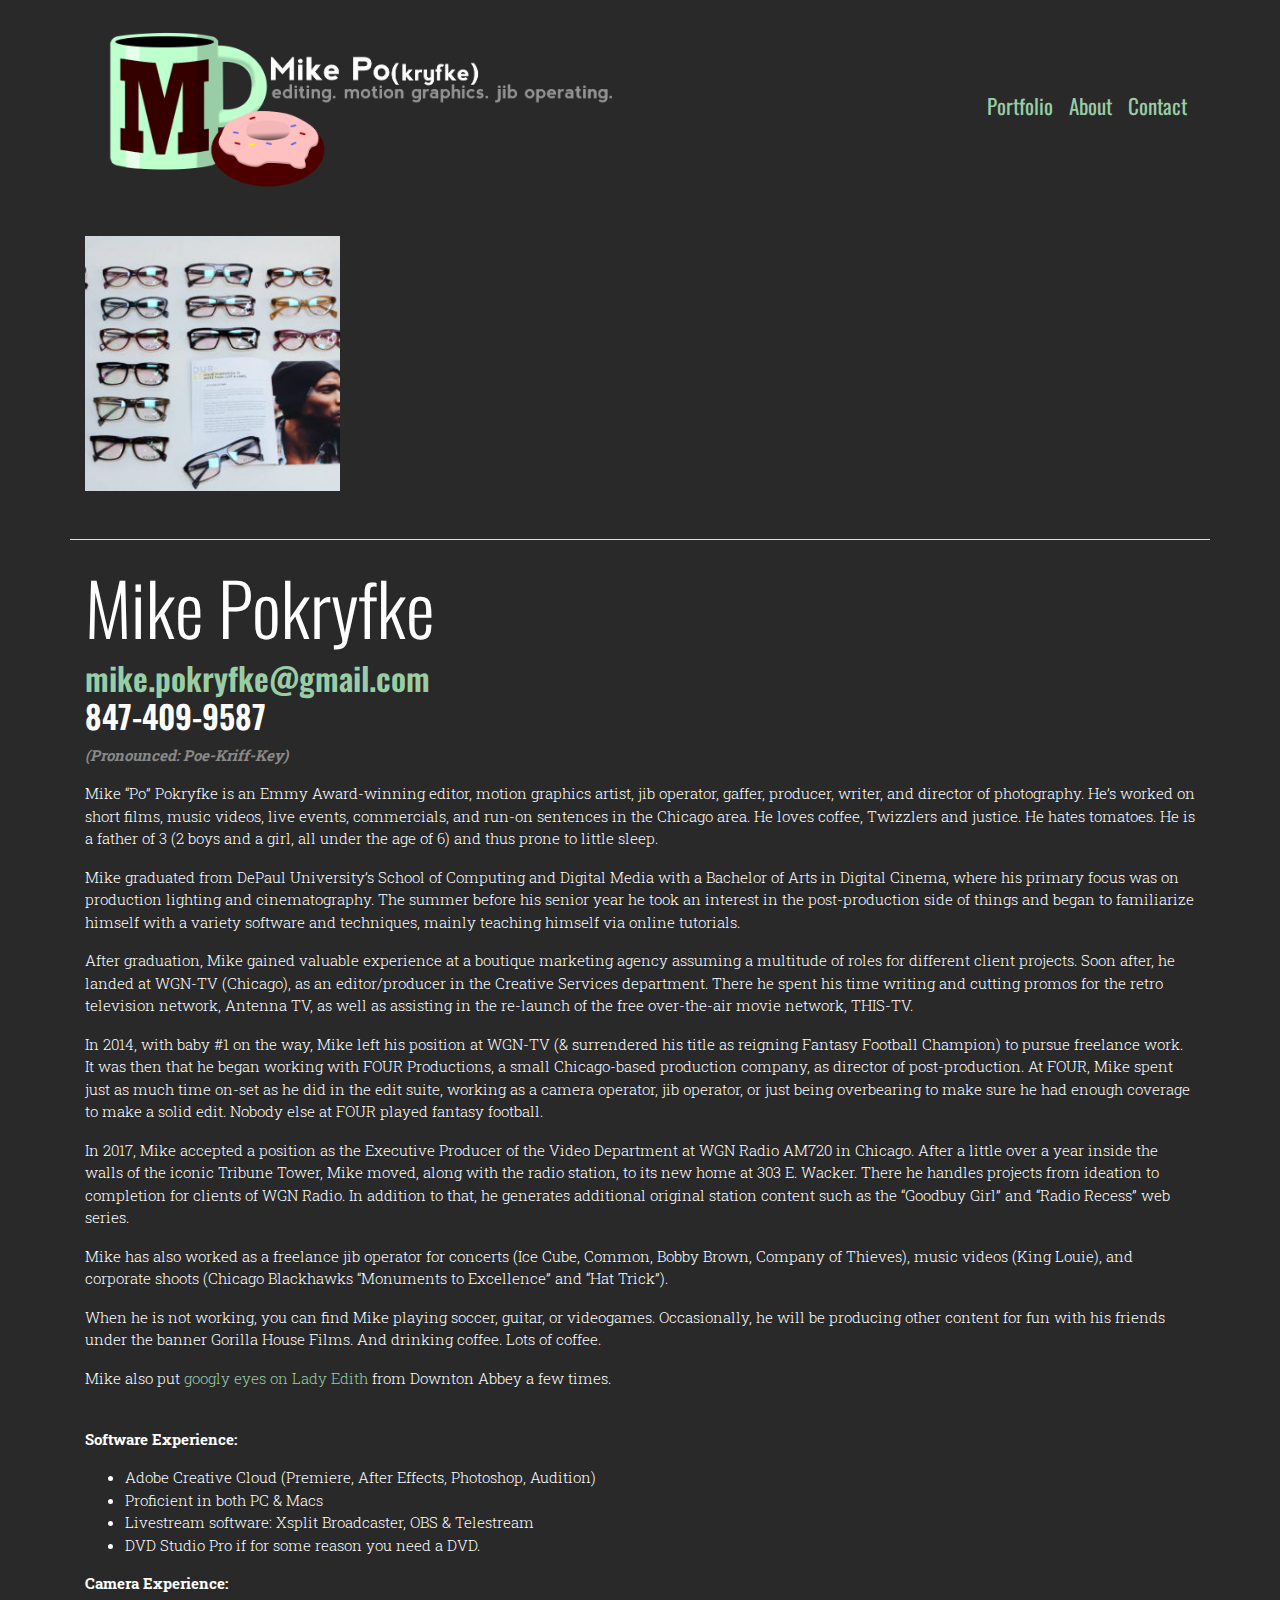
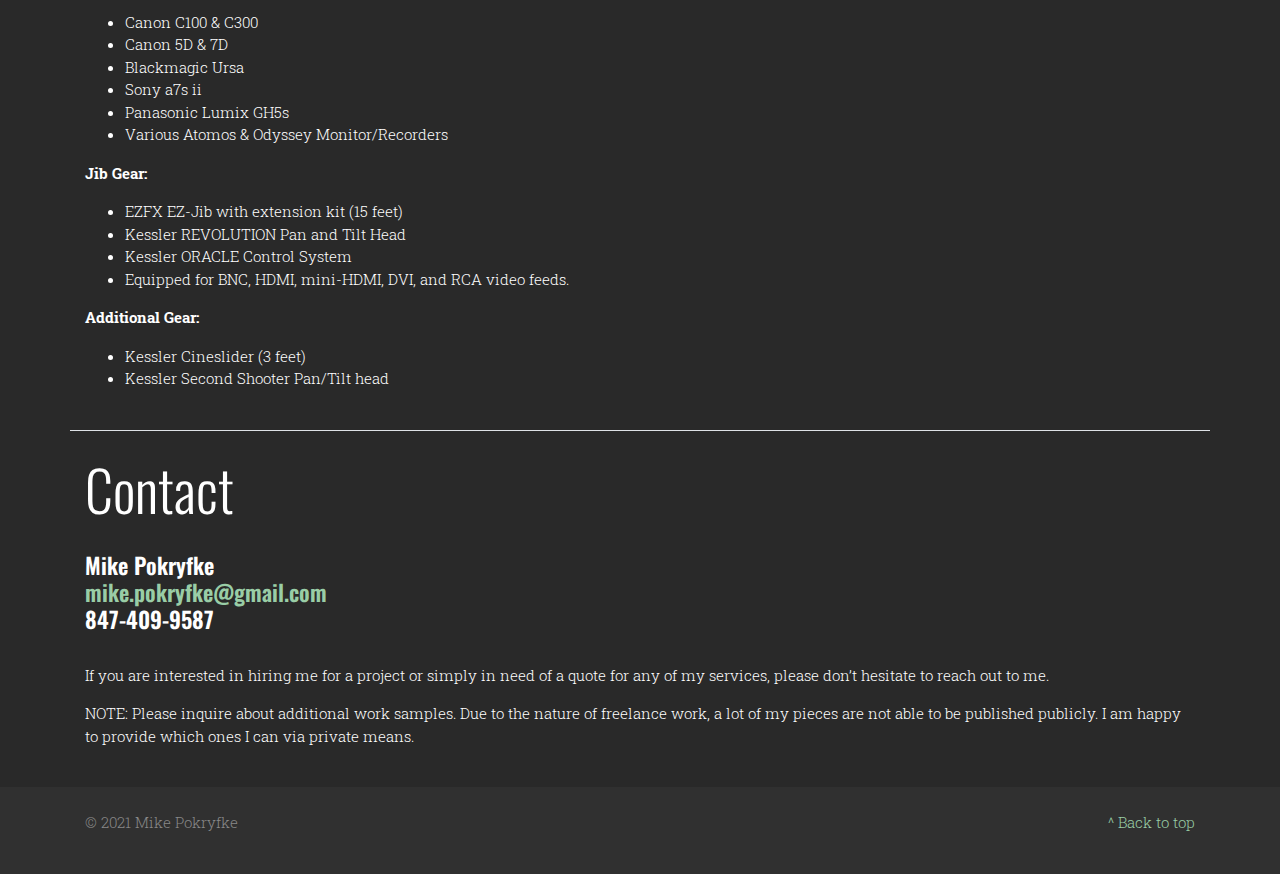
==== po/index.html @ 3b2236f8 "po temp" ====
<!DOCTYPE html>
<html lang="en">

<head>

  <meta charset="utf-8">
  <meta name="viewport" content="width=device-width, initial-scale=1, shrink-to-fit=no">
  <meta name="description" content="">
  <meta name="author" content="">

  <title>Mike Po – Post Production – Editor & Producer</title>
	<link rel="icon" href="img/cropped-fav-icon-big-1-32x32.png" sizes="32x32">
	<link rel="icon" href="img/cropped-fav-icon-big-1-192x192.png" sizes="192x192">
	<link rel="apple-touch-icon-precomposed" href="img/cropped-fav-icon-big-1-180x180.png">
	<meta name="msapplication-TileImage" content="img/cropped-fav-icon-big-1-270x270.png">
	<!-- Bootstrap core CSS -->
	<link href="vendor/bootstrap/css/bootstrap.min.css" rel="stylesheet">
	<link rel="preconnect" href="https://fonts.gstatic.com">
<link href="https://fonts.googleapis.com/css2?family=Oswald:wght@300;400;600&family=Roboto+Slab:wght@200;300&display=swap" rel="stylesheet">
</head>
<style type="text/css">
	body{font-family: 'Roboto Slab', serif;font-weight:300;background-color:#292929;}

	h1,h2,h3,h4,h5,h6 {font-family: 'Oswald', sans-serif;font-weight:600;}
	.navbar .nav-item .nav-link {font-family: 'Oswald', sans-serif;font-weight:400;font-size:1.4em;color:#99cda6;}
	a {color:#99cda6;}
	@media (max-width: 426px) {
		.navbar-brand img {max-height:auto !important;max-width:300px!important;}
		.display-3 {font-size:3rem;}
		h3 {font-size:1.5rem;}
	}
</style>
<body>

  <!-- Navigation -->
  <nav class="navbar navbar-expand-lg navbar-dark bg-none static-top">
    <div class="container">
      <a class="navbar-brand" href="#"><img src="img/logo-transparent.png" class="img-fluid" style="max-height:170px;" /></a>
      <button class="navbar-toggler" type="button" data-toggle="collapse" data-target="#navbarResponsive" aria-controls="navbarResponsive" aria-expanded="false" aria-label="Toggle navigation">
        <span class="navbar-toggler-icon"></span>
      </button>
      <div class="collapse navbar-collapse" id="navbarResponsive">
        <ul class="navbar-nav ml-auto">
          <li class="nav-item">
            <a class="nav-link" href="#portfolio">Portfolio</a>
          </li>
          <li class="nav-item">
            <a class="nav-link" href="#about">About</a>
          </li>
          <li class="nav-item">
            <a class="nav-link" href="#contact">Contact</a>
          </li>
        </ul>
      </div>
    </div>
  </nav>

  <!-- Portfolio -->
  <a name="portfolio"></a>
  <div class="container border-bottom py-4">
    <div class="row pb-4" id="gallery" data-toggle="modal" data-target="#exampleModal">
		  <div class="col-6 col-md-4 col-lg-3">
			<img class="w-100" src="img/STATE_sales_screen01-269x269.jpg" alt="STATE Optical – Sales Introduction Video">
		  </div>
    </div>
  </div>

  <!-- About -->
  <a name="about"></a>
  <div class="container border-bottom py-4">
    <div class="row">
      <div class="col-lg-12">
		  <h2 class="display-3">Mike Pokryfke</h2><h3><a href="mailto:mike.pokryfke@gmail.com" target="_blank">mike.pokryfke@gmail.com</a><br />847-409-9587</h3>
		<p class="display-5 text-muted font-italic font-weight-bold">(Pronounced: Poe-Kriff-Key)</p>
		<p>Mike “Po” Pokryfke is an Emmy Award-winning editor, motion graphics artist, jib operator, gaffer, producer, writer, and director of photography. He’s worked on short films, music videos, live events, commercials, and run-on sentences in the Chicago area. He loves coffee, Twizzlers and justice. He hates tomatoes. He is a father of 3 (2 boys and a girl, all under the age of 6) and thus prone to little sleep.</p>
		<p>Mike graduated from DePaul University’s School of Computing and Digital Media with a Bachelor of Arts in Digital Cinema, where his primary focus was on production lighting and cinematography. The summer before his senior year he took an interest in the post-production side of things and began to familiarize himself with a variety software and techniques, mainly teaching himself via online tutorials.</p>
		<p>After graduation, Mike gained valuable experience at a boutique marketing agency assuming a multitude of roles for different client projects. Soon after, he landed at WGN-TV (Chicago), as an editor/producer in the Creative Services department. There he spent his time writing and cutting promos for the retro television network, Antenna TV, as well as assisting in the re-launch of the free over-the-air movie network, THIS-TV.</p>
		<p>In 2014, with baby #1 on the way, Mike left his position at WGN-TV (& surrendered his title as reigning Fantasy Football Champion) to pursue freelance work. It was then that he began working with FOUR Productions, a small Chicago-based production company, as director of post-production. At FOUR, Mike spent just as much time on-set as he did in the edit suite, working as a camera operator, jib operator, or just being overbearing to make sure he had enough coverage to make a solid edit. Nobody else at FOUR played fantasy football.</p>
		<p>In 2017, Mike accepted a position as the Executive Producer of the Video Department at WGN Radio AM720 in Chicago. After a little over a year inside the walls of the iconic Tribune Tower, Mike moved, along with the radio station, to its new home at 303 E. Wacker. There he handles projects from ideation to completion for clients of WGN Radio. In addition to that, he generates additional original station content such as the “Goodbuy Girl” and “Radio Recess” web series.</p>
		<p>Mike has also worked as a freelance jib operator for concerts (Ice Cube, Common, Bobby Brown, Company of Thieves), music videos (King Louie), and corporate shoots (Chicago Blackhawks “Monuments to Excellence” and “Hat Trick”).</p>
		<p>When he is not working, you can find Mike playing soccer, guitar, or videogames. Occasionally, he will be producing other content for fun with his friends under the banner Gorilla House Films. And drinking coffee. Lots of coffee.</p>
		<p>Mike also put <a href="https://edithwithgooglyeyes.tumblr.com/" target="_blank">googly eyes on Lady Edith</a> from Downton Abbey a few times.</p>
		<br />
	  	<p class="font-weight-bold">Software Experience:</p>
		  <ul>
			  <li>Adobe Creative Cloud (Premiere, After Effects, Photoshop, Audition)</li>
			  <li>Proficient in both PC & Macs</li>
			  <li>Livestream software: Xsplit Broadcaster, OBS & Telestream</li>
			  <li>DVD Studio Pro if for some reason you need a DVD.</li>
		  </ul>
	  	<p class="font-weight-bold">Camera Experience:</p>
		  <ul>
		  	  <li>Canon C100 & C300</li>
			  <li>Canon 5D & 7D</li>
			  <li>Blackmagic Ursa</li>
			  <li>Sony a7s ii</li>
			  <li>Panasonic Lumix GH5s</li>
			  <li>Various Atomos & Odyssey Monitor/Recorders</li>
		  </ul>
	  	<p class="font-weight-bold">Jib Gear:</p>
		  <ul>
		  	  <li>EZFX EZ-Jib with extension kit (15 feet)</li>
			  <li>Kessler REVOLUTION Pan and Tilt Head</li>
			  <li>Kessler ORACLE Control System</li>
			  <li>Equipped for BNC, HDMI, mini-HDMI, DVI, and RCA video feeds.</li>
		  </ul>
		<p class="font-weight-bold">Additional Gear:</p>
		  <ul>
			  <li>Kessler Cineslider (3 feet)</li>
			  <li>Kessler Second Shooter Pan/Tilt head</li>
		  </ul>
      </div>
    </div>
  </div>
  <!-- Contact -->
  <a name="contact"></a>
  <div class="container">
    <div class="row">
      <div class="col-lg-12 my-4">
		<h2 class="display-4"><a name="contact"></a>Contact</h2>
		  <br />
			<h4>Mike Pokryfke<br /><a href="mailto:mike.pokryfke@gmail.com" target="_blank">mike.pokryfke@gmail.com</a><br />847-409-9587</h4>
		  <br />
		  <p>If you are interested in hiring me for a project or simply in need of a quote for any of my services, please don’t hesitate to reach out to me.</p>
		  <p>NOTE: Please inquire about additional work samples. Due to the nature of freelance work, a lot of my pieces are not able to be published publicly. I am happy to provide which ones I can via private means.</p>
      </div>
    </div>
  </div>
	
	<footer class="text-muted py-4 bg-dark">
	  <div class="container">
		<p class="float-right">
		  <a href="#">^ Back to top</a>
		</p>
		<p>© 2021 Mike Pokryfke</p>
	  </div>
	</footer>

  <!-- Bootstrap core JavaScript -->
  <script src="https://ajax.googleapis.com/ajax/libs/jquery/3.4.1/jquery.min.js"></script>
  <script src="vendor/bootstrap/js/bootstrap.bundle.min.js"></script>

<script type="text/javascript">
$(document).ready(function () {
	$('a[href^="#"]').click(function () {
			$('html, body').animate({
				scrollTop: $('[name="' + $.attr(this, 'href').substr(1) + '"]').offset().top
			}, 500);
			return false;
	});
});
</script>
</body>

</html>
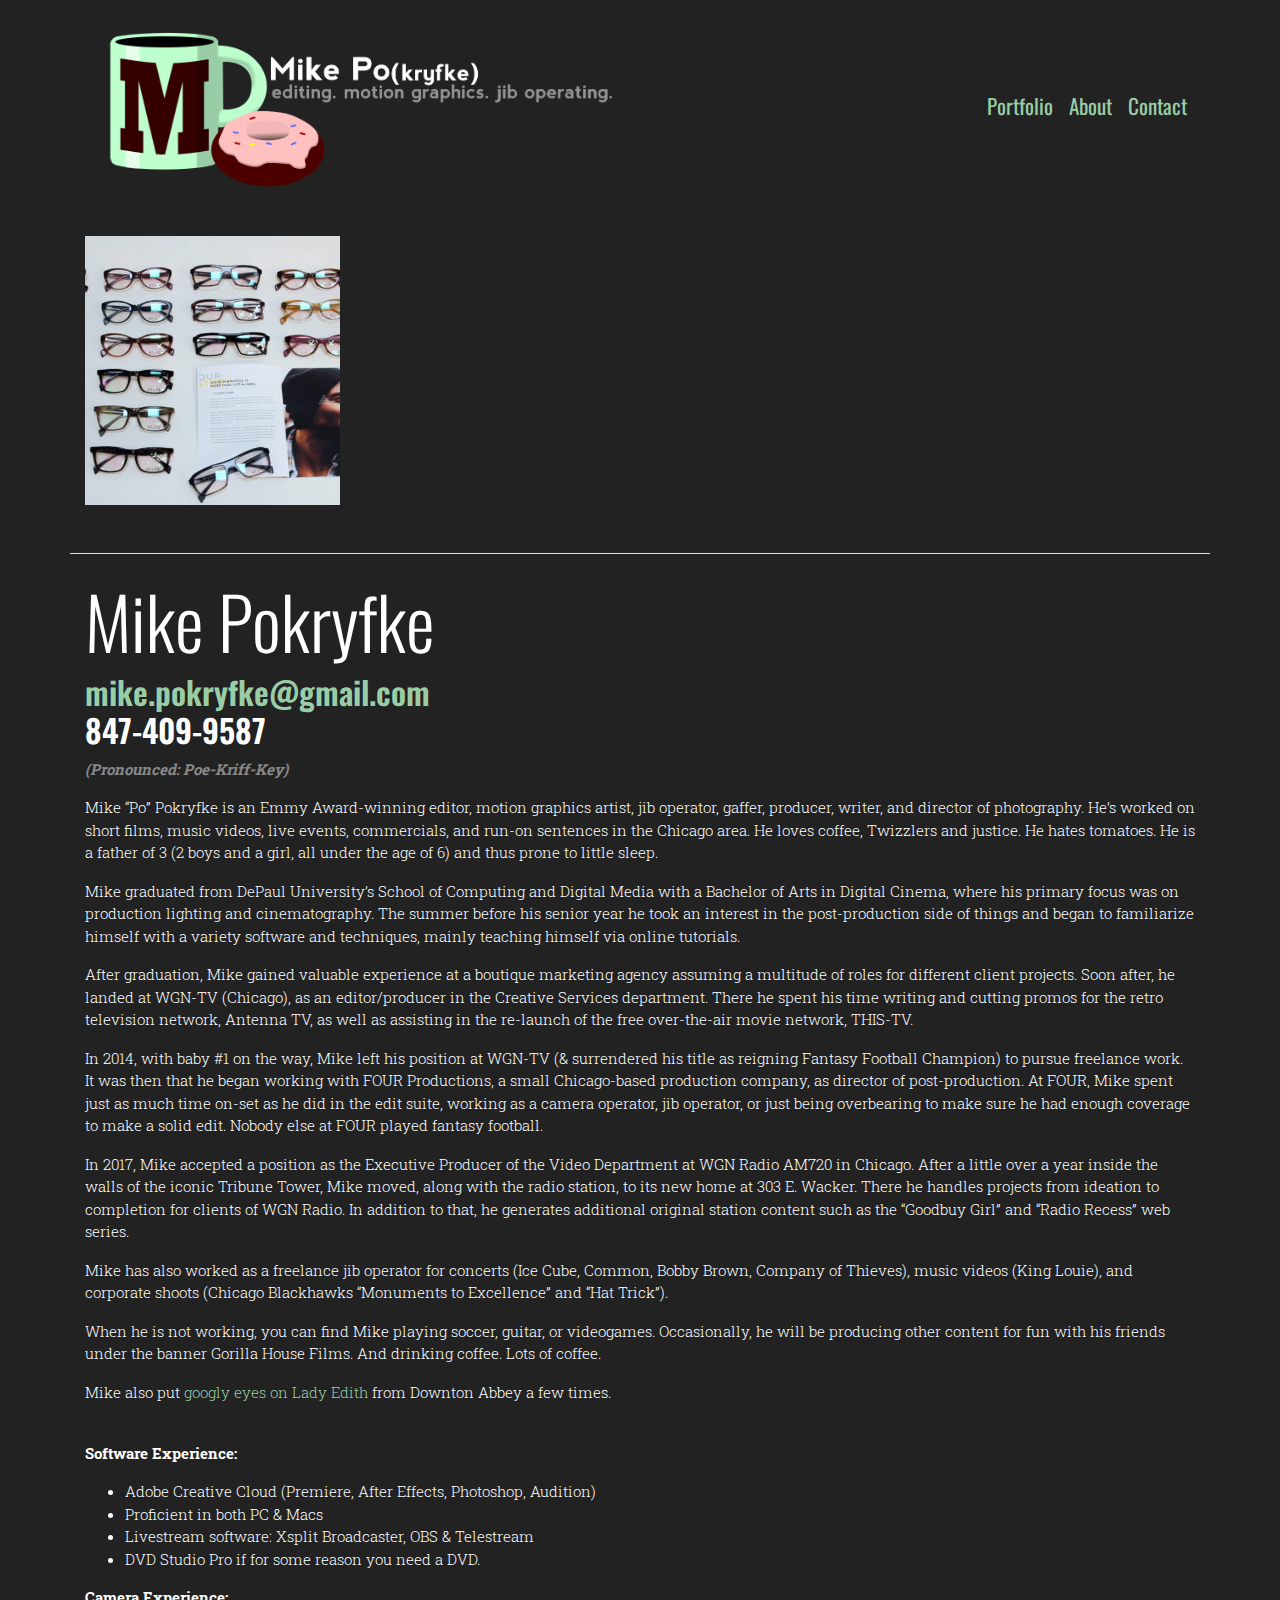
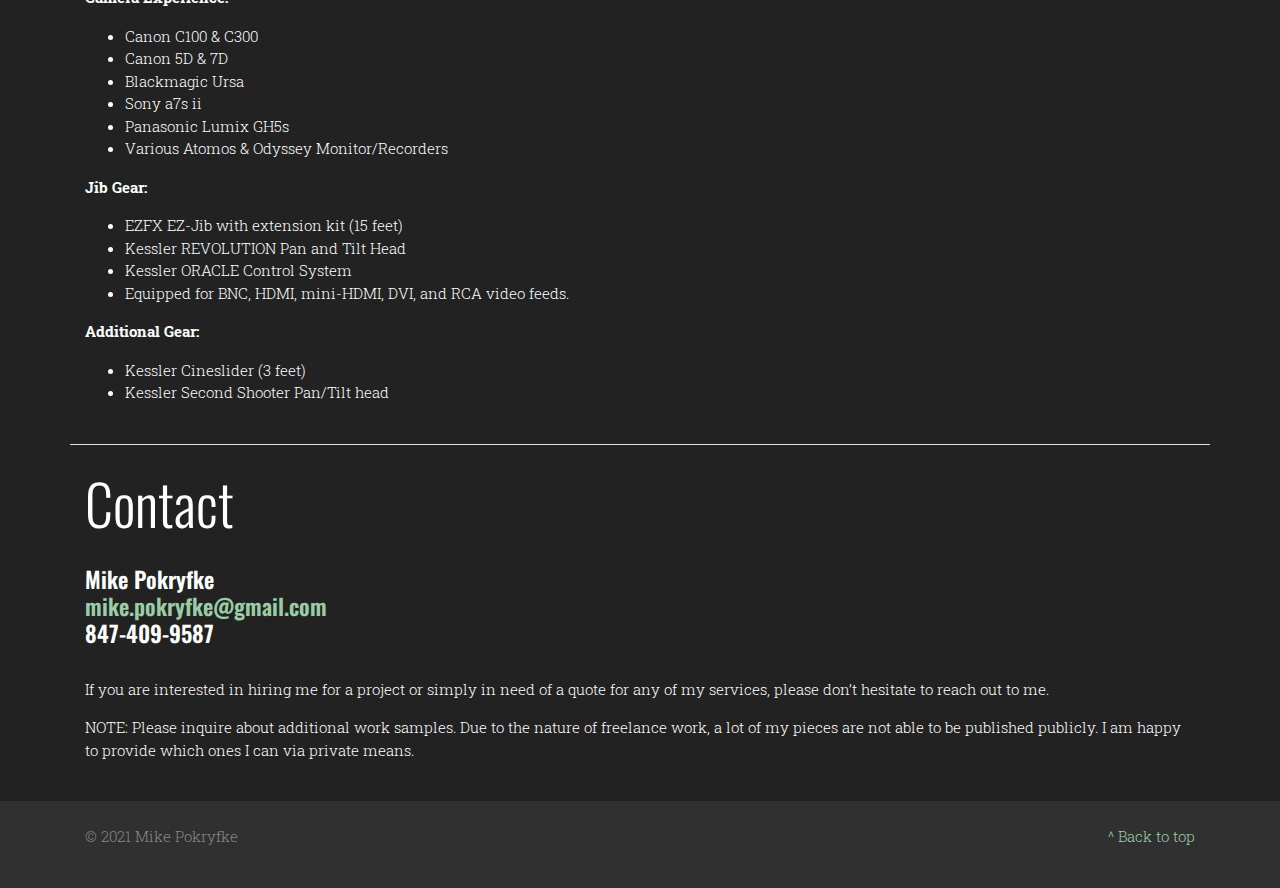
==== commit 0f12c56e: "po - one portfolio" ====
--- a/po/index.html
+++ b/po/index.html
@@ -19,11 +19,94 @@
 <link href="https://fonts.googleapis.com/css2?family=Oswald:wght@300;400;600&family=Roboto+Slab:wght@200;300&display=swap" rel="stylesheet">
 </head>
 <style type="text/css">
-	body{font-family: 'Roboto Slab', serif;font-weight:300;background-color:#292929;}
+	body{font-family: 'Roboto Slab', serif;font-weight:300;}
 
 	h1,h2,h3,h4,h5,h6 {font-family: 'Oswald', sans-serif;font-weight:600;}
 	.navbar .nav-item .nav-link {font-family: 'Oswald', sans-serif;font-weight:400;font-size:1.4em;color:#99cda6;}
 	a {color:#99cda6;}
+	
+	.hovereffect {
+  width: 100%;
+  height: 100%;
+  float: left;
+  overflow: hidden;
+  position: relative;
+  text-align: center;
+  cursor: default;
+	}
+
+	.hovereffect .overlay {
+	  position: absolute;
+	  overflow: hidden;
+	  width: 80%;
+	  height: 80%;
+	  left: 10%;
+	  top: 10%;
+	  border-bottom: 1px solid #FFF;
+	  border-top: 1px solid #FFF;
+	  -webkit-transition: opacity 0.35s, -webkit-transform 0.35s;
+	  transition: opacity 0.35s, transform 0.35s;
+	  -webkit-transform: scale(0,1);
+	  -ms-transform: scale(0,1);
+	  transform: scale(0,1);
+	}
+
+	.hovereffect:hover .overlay {
+	  opacity: 1;
+	  filter: alpha(opacity=100);
+	  -webkit-transform: scale(1);
+	  -ms-transform: scale(1);
+	  transform: scale(1);
+	}
+
+	.hovereffect img {
+	  display: block;
+	  position: relative;
+	  -webkit-transition: all 0.35s;
+	  transition: all 0.35s;
+	}
+
+	.hovereffect:hover img {
+	  filter: url('data:image/svg+xml;charset=utf-8,<svg xmlns="http://www.w3.org/2000/svg"><filter id="filter"><feComponentTransfer color-interpolation-filters="sRGB"><feFuncR type="linear" slope="0.6" /><feFuncG type="linear" slope="0.6" /><feFuncB type="linear" slope="0.6" /></feComponentTransfer></filter></svg>#filter');
+	  filter: brightness(0.6);
+	  -webkit-filter: brightness(0.6);
+	}
+
+	.hovereffect h2 {
+	  text-transform: uppercase;
+	  text-align: center;
+	  position: relative;
+	  font-size: 17px;
+	  background-color: transparent;
+	  color: #FFF;
+	  padding: 1em 0;
+	  opacity: 0;
+	  filter: alpha(opacity=0);
+	  -webkit-transition: opacity 0.35s, -webkit-transform 0.35s;
+	  transition: opacity 0.35s, transform 0.35s;
+	  -webkit-transform: translate3d(0,-100%,0);
+	  transform: translate3d(0,-100%,0);
+	}
+
+	.hovereffect a, .hovereffect p {
+	  color: #FFF;
+	  padding: 1em 0;
+	  opacity: 0;
+	  filter: alpha(opacity=0);
+	  -webkit-transition: opacity 0.35s, -webkit-transform 0.35s;
+	  transition: opacity 0.35s, transform 0.35s;
+	  -webkit-transform: translate3d(0,100%,0);
+	  transform: translate3d(0,100%,0);
+	}
+
+	.hovereffect:hover a, .hovereffect:hover p, .hovereffect:hover h2 {
+	  opacity: 1;
+	  filter: alpha(opacity=100);
+	  -webkit-transform: translate3d(0,0,0);
+	  transform: translate3d(0,0,0);
+	}
+	a.btn-outline-white {color:white;border:1px solid white;}
+	a.btn-outline-white:hover {color:white!important;background-color:white;}
 	@media (max-width: 426px) {
 		.navbar-brand img {max-height:auto !important;max-width:300px!important;}
 		.display-3 {font-size:3rem;}
@@ -58,13 +141,45 @@
   <!-- Portfolio -->
   <a name="portfolio"></a>
   <div class="container border-bottom py-4">
-    <div class="row pb-4" id="gallery" data-toggle="modal" data-target="#exampleModal">
-		  <div class="col-6 col-md-4 col-lg-3">
-			<img class="w-100" src="img/STATE_sales_screen01-269x269.jpg" alt="STATE Optical – Sales Introduction Video">
-		  </div>
-    </div>
+    <div class="row pb-4" id="gallery">
+		
+		<!-- State Optical Icon -->
+		<div class="col-lg-3 col-md-4 col-sm-6 col-xs-12">
+    		<div class="hovereffect">
+			<img class="img-responsive" src="img/STATE_sales_screen01-269x269.jpg" alt="STATE Optical – Sales Introduction Video">
+				<div class="overlay">
+					<h2>STATE Optical – Sales Introduction Video</h2>
+					<p>
+						<a href="#stateoptical" class="btn border p-2 bg-secondary" data-toggle="modal">PLAY</a>
+					</p>
+				</div>
+			</div>
+		</div>
+		<!-- State Optical Modal HTML -->
+		<div id="stateoptical" class="modal fade">
+			<div class="modal-dialog">
+				<div class="modal-content">
+					<div class="modal-header">
+						<h5 class="modal-title">STATE Optical – Sales Introduction Video</h5>
+						<button type="button" class="close" data-dismiss="modal">&times;</button>
+					</div>
+					<div class="modal-body">
+					  <div style="padding:56.25% 0 0 0;position:relative;"><iframe src="https://player.vimeo.com/video/210719990?autoplay=1" style="position:absolute;top:0;left:0;width:100%;height:100%;" frameborder="0" allow="autoplay; fullscreen; picture-in-picture" allowfullscreen></iframe></div><script src="https://player.vimeo.com/api/player.js"></script>
+					  <br />
+					  <p>Video produced as a sales tool for Chicago-based eyewear manufactrurer, State Optical Co.</p>
+					  <p>Produced by: FOUR Productions</p>
+					  <p>Edited by: Mike Pokryfke<br />
+						Graphics by: Mike Pokryfke<br />
+						Audio by: Mike Pokryfke<br />
+						Timelapse photography by: Mike Pokryfke</p>
+					</div>
+				</div>
+			</div>
+		</div>
+		
+    </div>			  
   </div>
-
+	
   <!-- About -->
   <a name="about"></a>
   <div class="container border-bottom py-4">
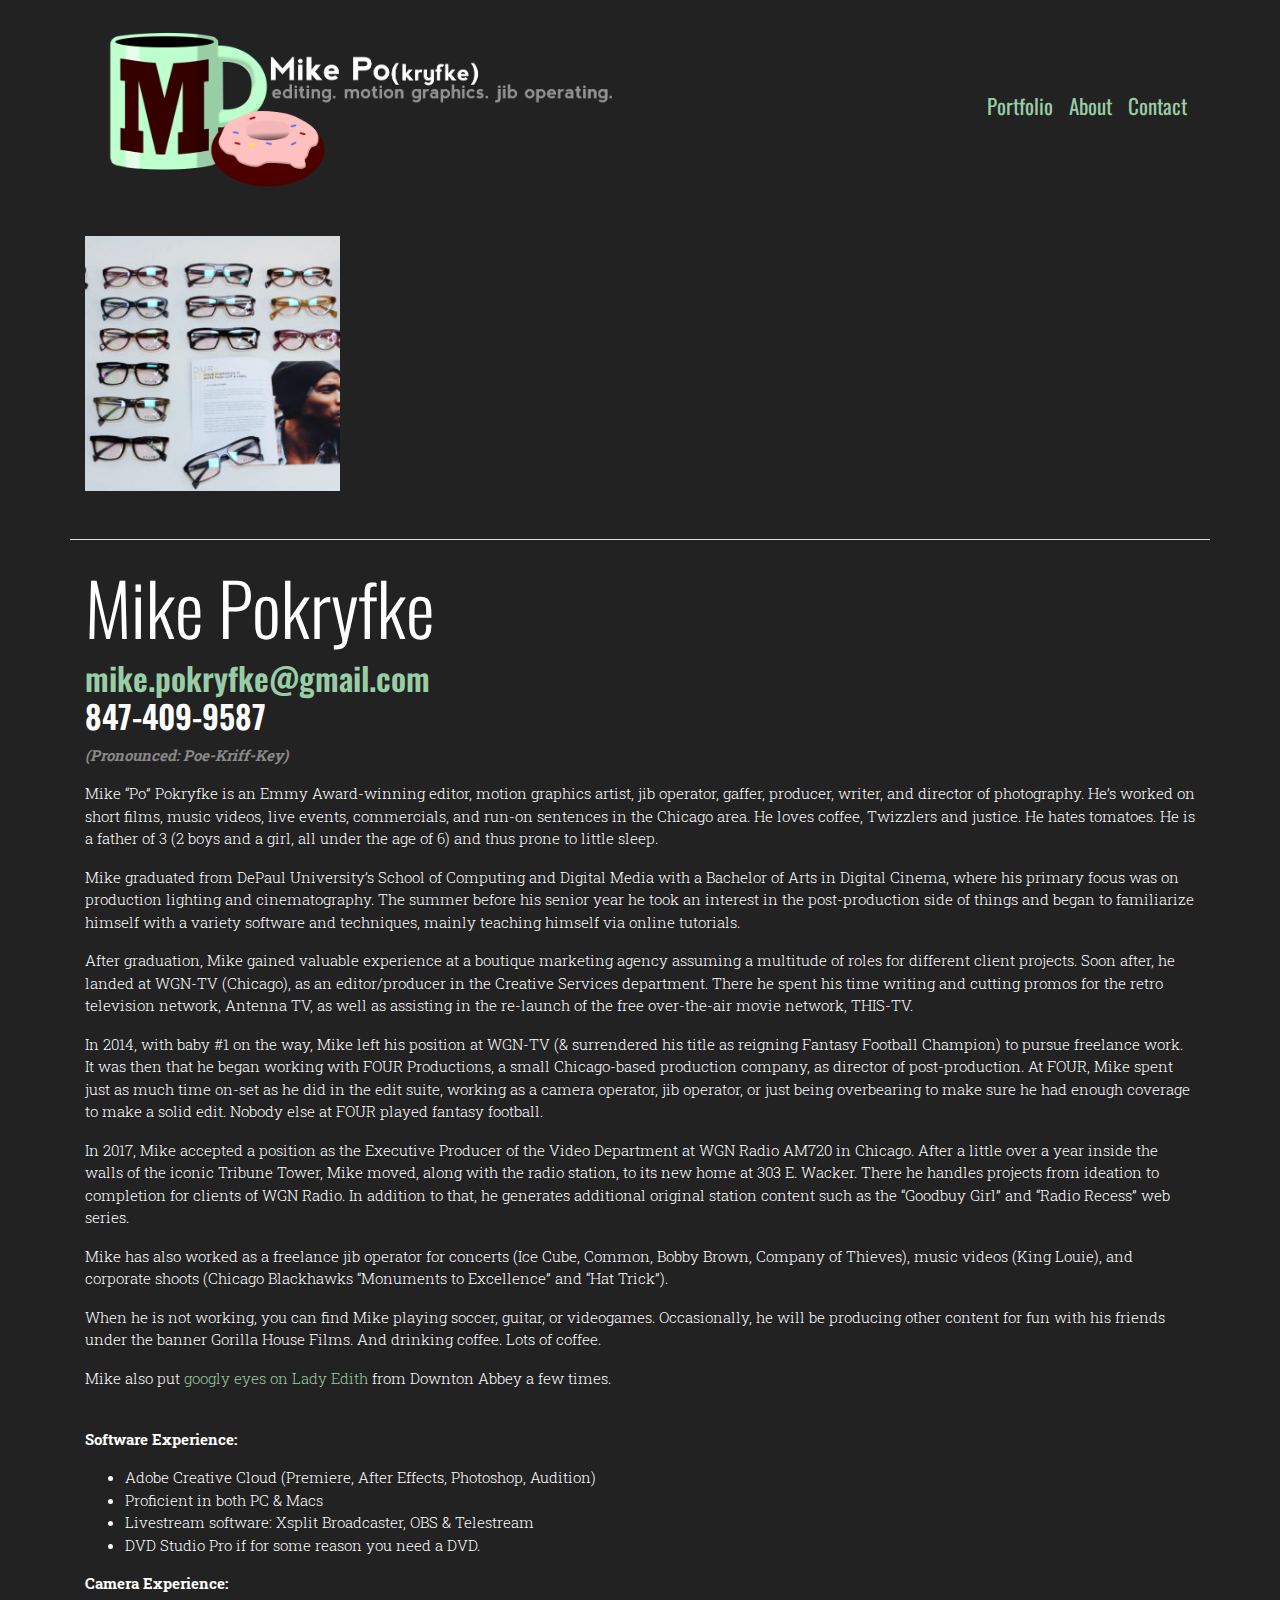
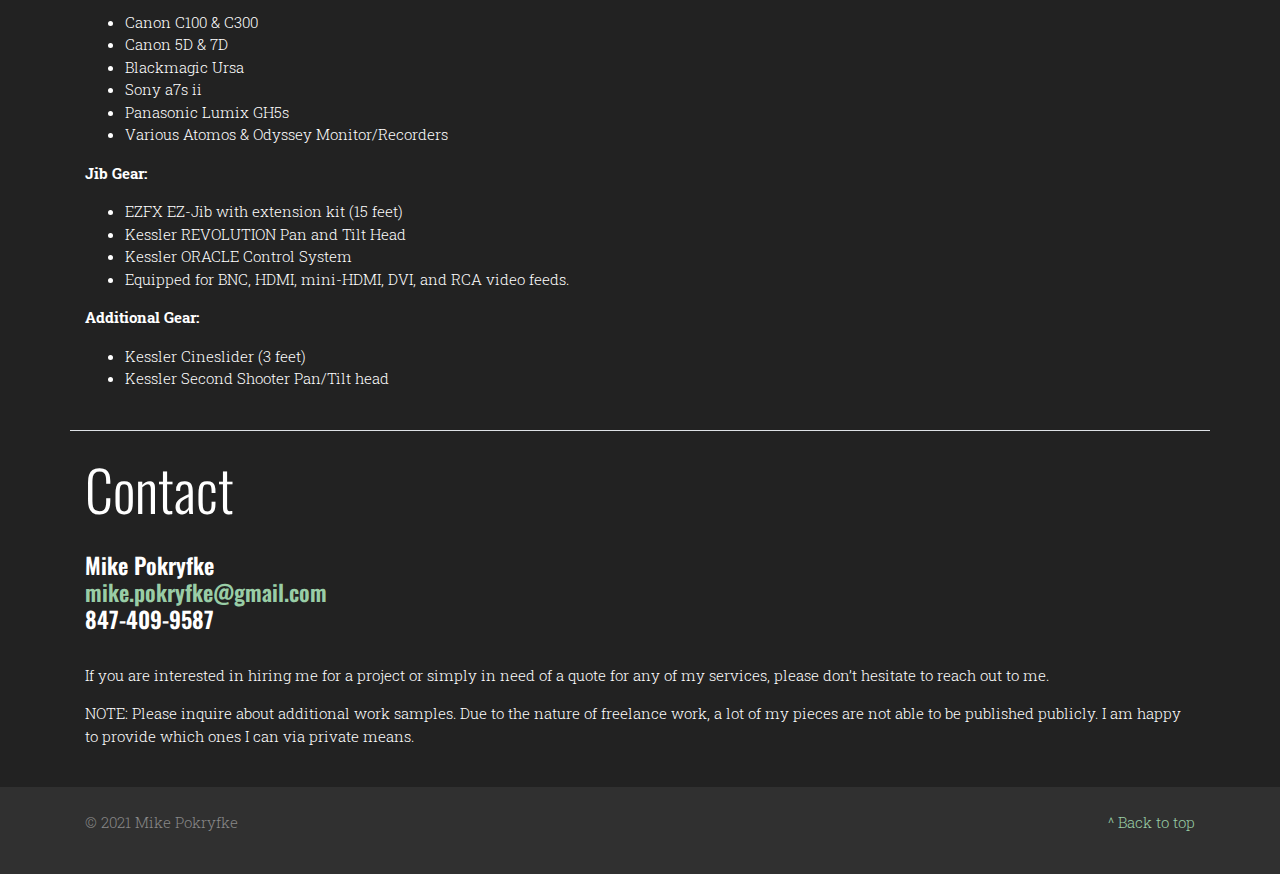
==== commit 45534f96: "Update index.html" ====
--- a/po/index.html
+++ b/po/index.html
@@ -146,7 +146,7 @@
 		<!-- State Optical Icon -->
 		<div class="col-lg-3 col-md-4 col-sm-6 col-xs-12">
     		<div class="hovereffect">
-			<img class="img-responsive" src="img/STATE_sales_screen01-269x269.jpg" alt="STATE Optical – Sales Introduction Video">
+			<img class="img-fluid" src="img/STATE_sales_screen01-269x269.jpg" alt="STATE Optical – Sales Introduction Video">
 				<div class="overlay">
 					<h2>STATE Optical – Sales Introduction Video</h2>
 					<p>
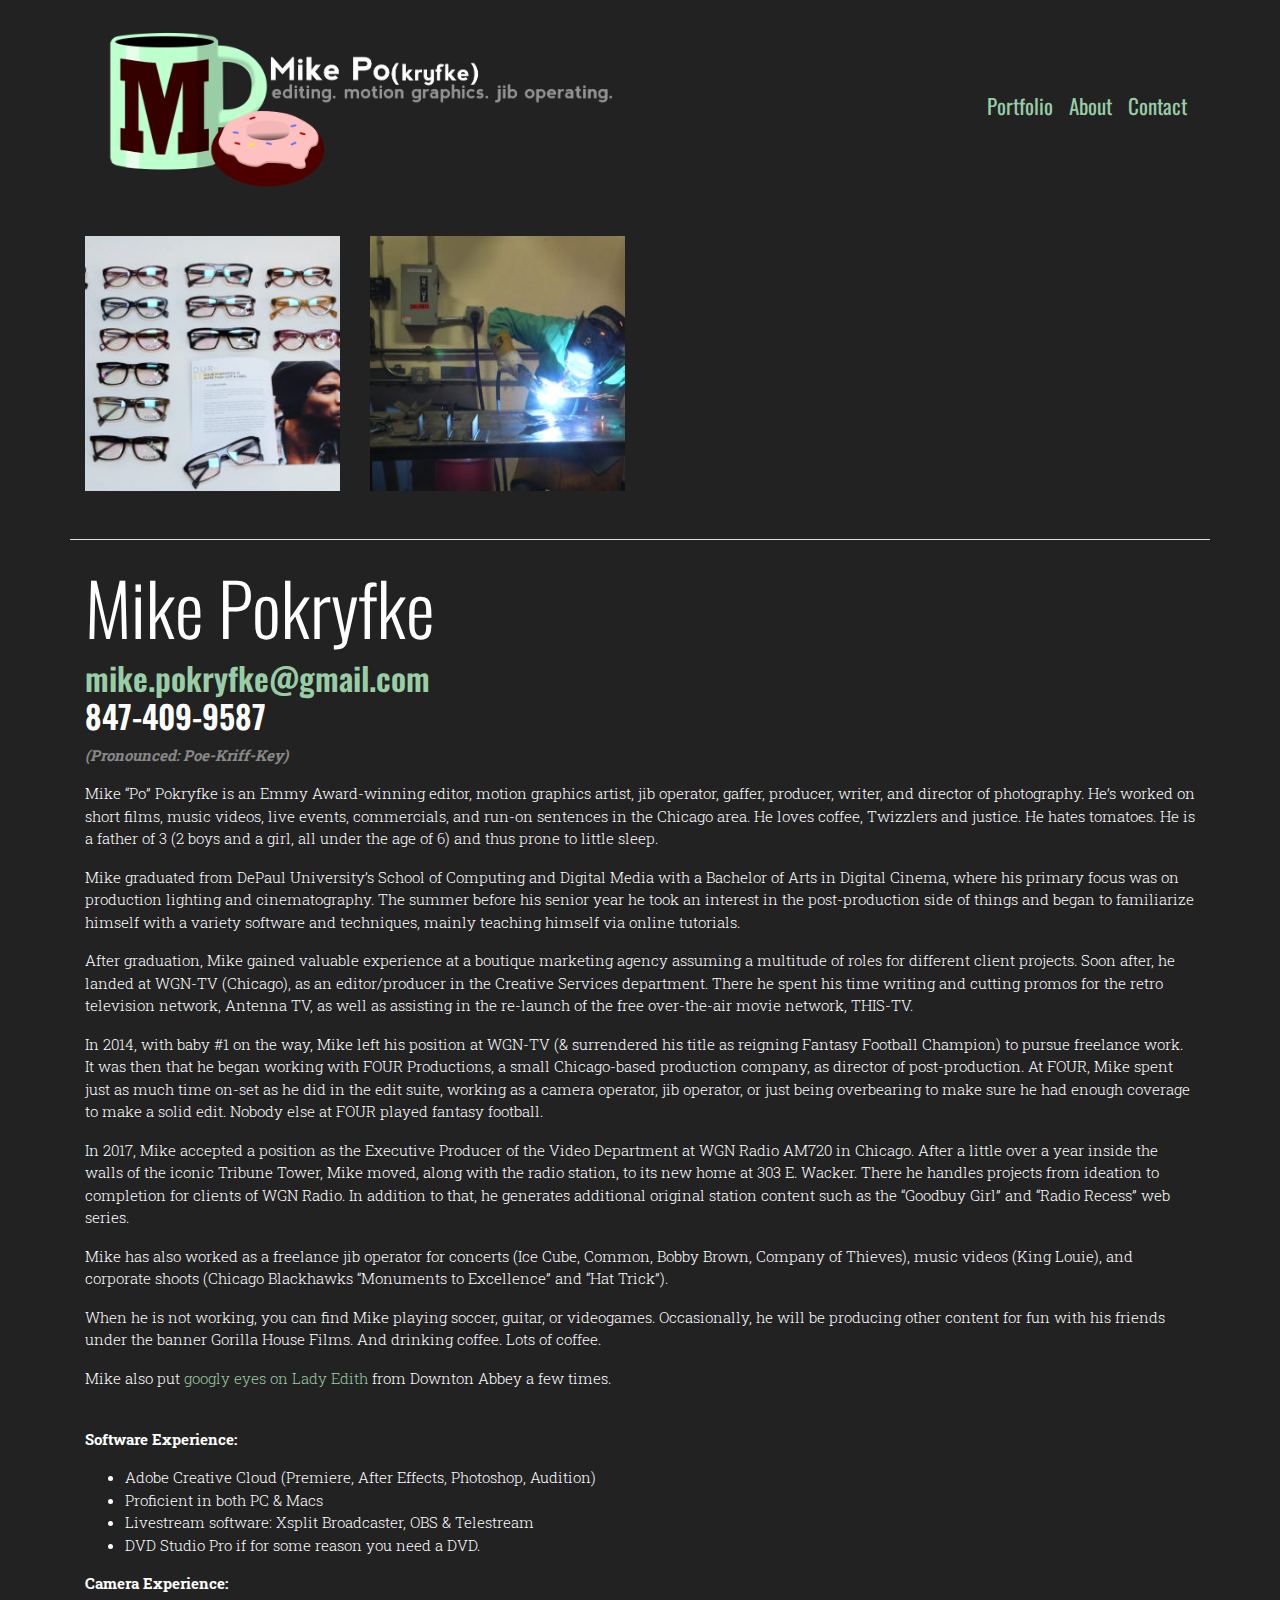
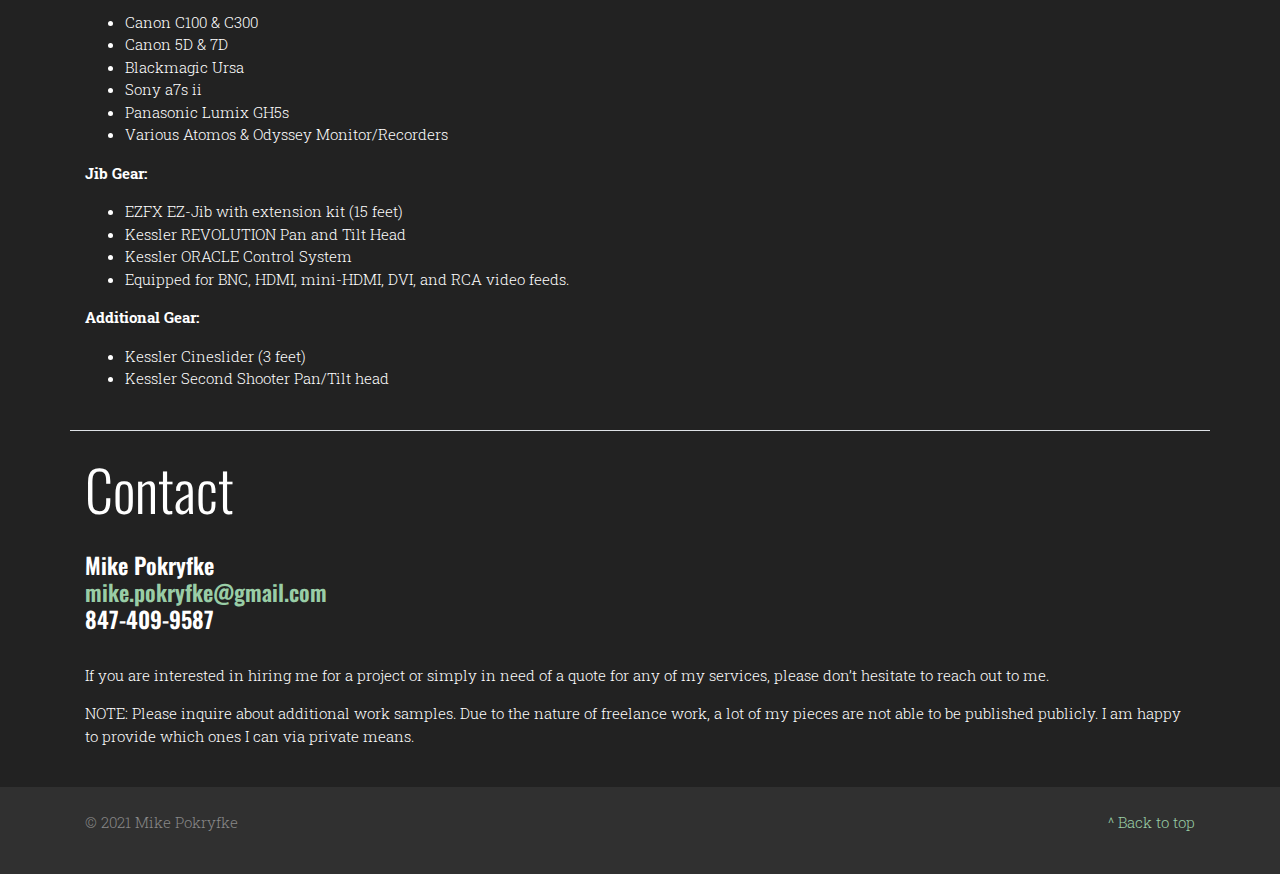
==== commit 323736f8: "two portfolio entries" ====
--- a/po/index.html
+++ b/po/index.html
@@ -107,6 +107,7 @@
 	}
 	a.btn-outline-white {color:white;border:1px solid white;}
 	a.btn-outline-white:hover {color:white!important;background-color:white;}
+	.modal-body p.small.border-top{border-top:1px solid #444!important;}
 	@media (max-width: 426px) {
 		.navbar-brand img {max-height:auto !important;max-width:300px!important;}
 		.display-3 {font-size:3rem;}
@@ -167,8 +168,8 @@
 					  <div style="padding:56.25% 0 0 0;position:relative;"><iframe src="https://player.vimeo.com/video/210719990?autoplay=1" style="position:absolute;top:0;left:0;width:100%;height:100%;" frameborder="0" allow="autoplay; fullscreen; picture-in-picture" allowfullscreen></iframe></div><script src="https://player.vimeo.com/api/player.js"></script>
 					  <br />
 					  <p>Video produced as a sales tool for Chicago-based eyewear manufactrurer, State Optical Co.</p>
-					  <p>Produced by: FOUR Productions</p>
-					  <p>Edited by: Mike Pokryfke<br />
+					  <p class="small border-top pt-3">Produced by: FOUR Productions</p>
+					  <p class="small">Edited by: Mike Pokryfke<br />
 						Graphics by: Mike Pokryfke<br />
 						Audio by: Mike Pokryfke<br />
 						Timelapse photography by: Mike Pokryfke</p>
@@ -176,7 +177,41 @@
 				</div>
 			</div>
 		</div>
+		<!-- Jarc Icon -->
+		<div class="col-lg-3 col-md-4 col-sm-6 col-xs-12">
+    		<div class="hovereffect">
+			<img class="img-fluid" src="img/JARC_Still01-269x269.jpg" alt="JARC">
+				<div class="overlay">
+					<h2>JARC</h2>
+					<p>
+						<a href="#jarc" class="btn border p-2 bg-secondary" data-toggle="modal">PLAY</a>
+					</p>
+				</div>
+			</div>
+		</div>
+		<!-- State Optical Modal HTML -->
+		<div id="jarc" class="modal fade">
+			<div class="modal-dialog">
+				<div class="modal-content">
+					<div class="modal-header">
+						<h5 class="modal-title">JARC</h5>
+						<button type="button" class="close" data-dismiss="modal">&times;</button>
+					</div>
+					<div class="modal-body">
+					  <div style="padding:56.25% 0 0 0;position:relative;"><iframe src="https://player.vimeo.com/video/210719990?autoplay=1&portrait=0" style="position:absolute;top:0;left:0;width:100%;height:100%;" frameborder="0" allow="autoplay; fullscreen; picture-in-picture" allowfullscreen></iframe></div><script src="https://player.vimeo.com/api/player.js"></script>
+					  <br />
+						<p>Video produced for Country Financial profiling the Jane Addams Resource Corporation.</p>
+						<p class="small border-top pt-3">Produced by: Digital. And Then Some.</p>
+						<p class="small">Edited by: Mike Pokryfke<br />
+						Graphics by: Mike Pokryfke<br />
+						Audio by: Mike Pokryfke<br />
+						Cinematography & Lighting: Mike Pokryfke</p>
+					</div>
+				</div>
+			</div>
+		</div>
 		
+	
     </div>			  
   </div>
 	
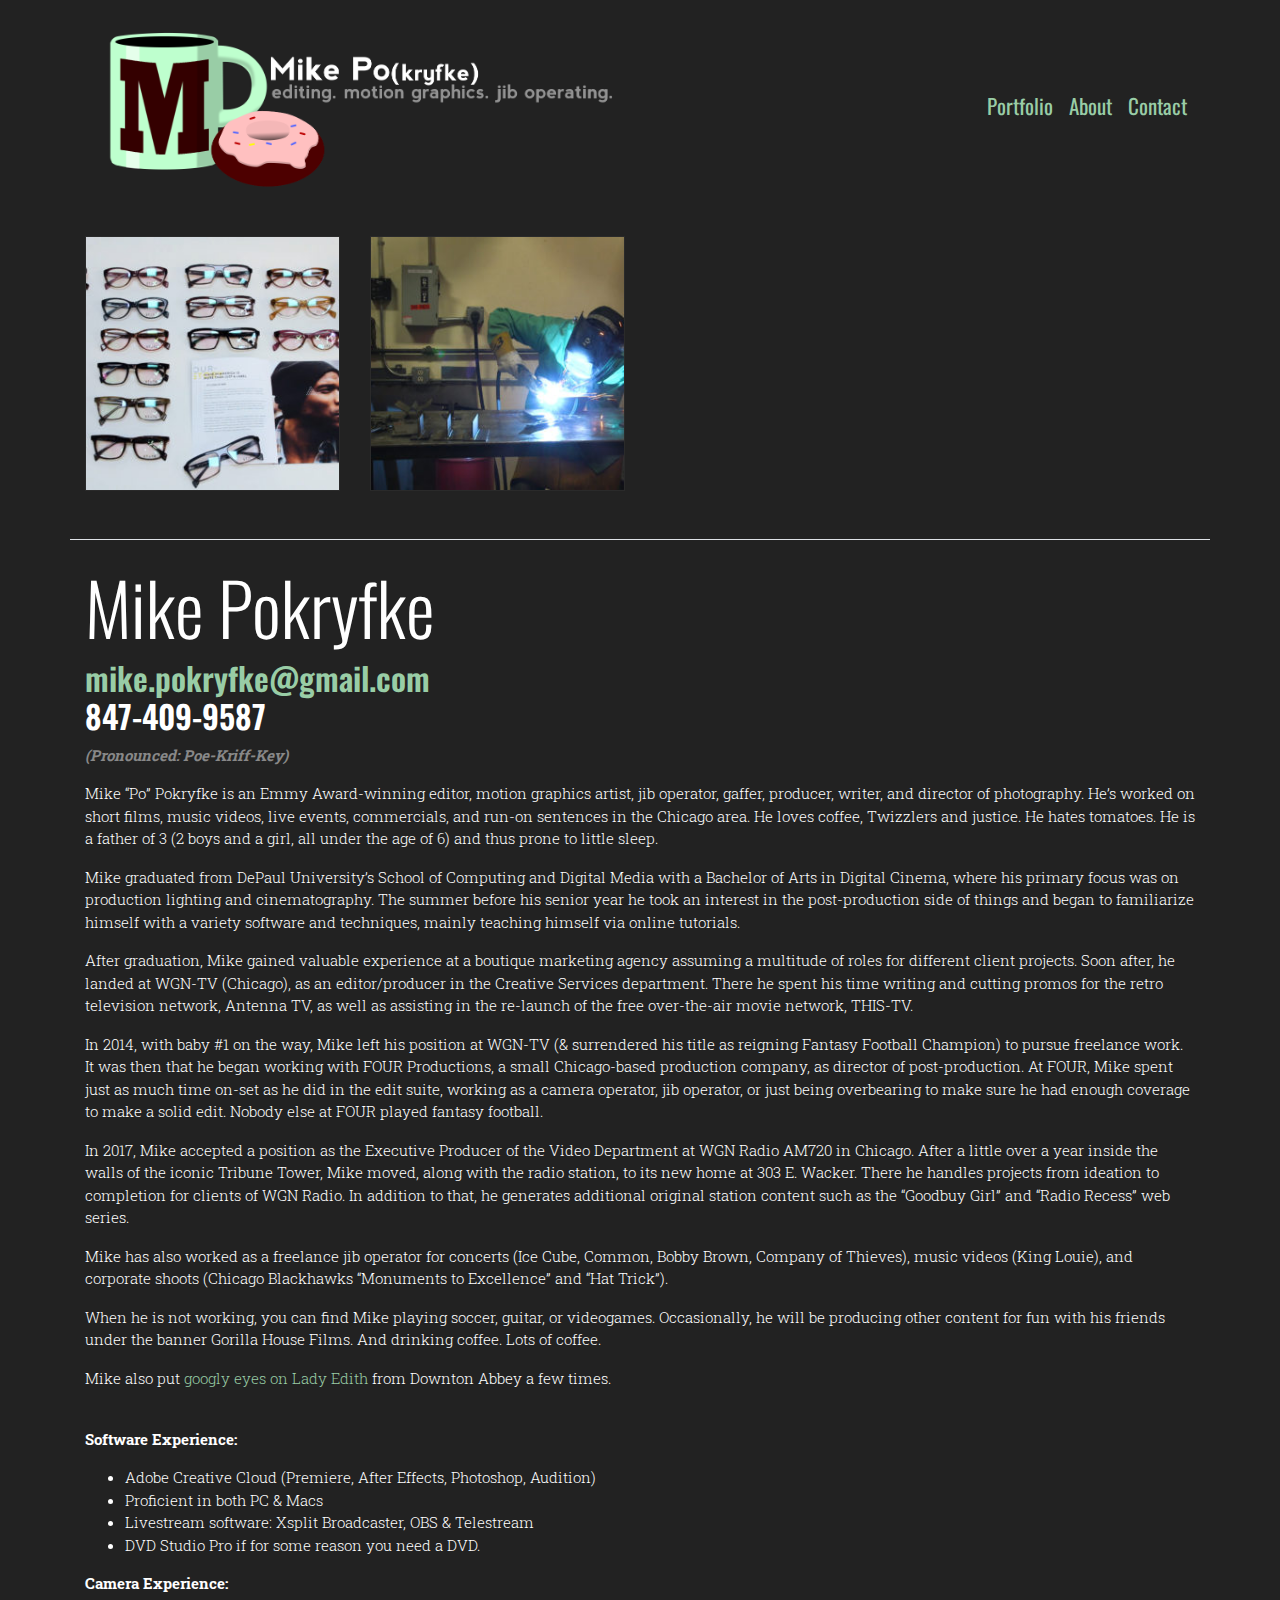
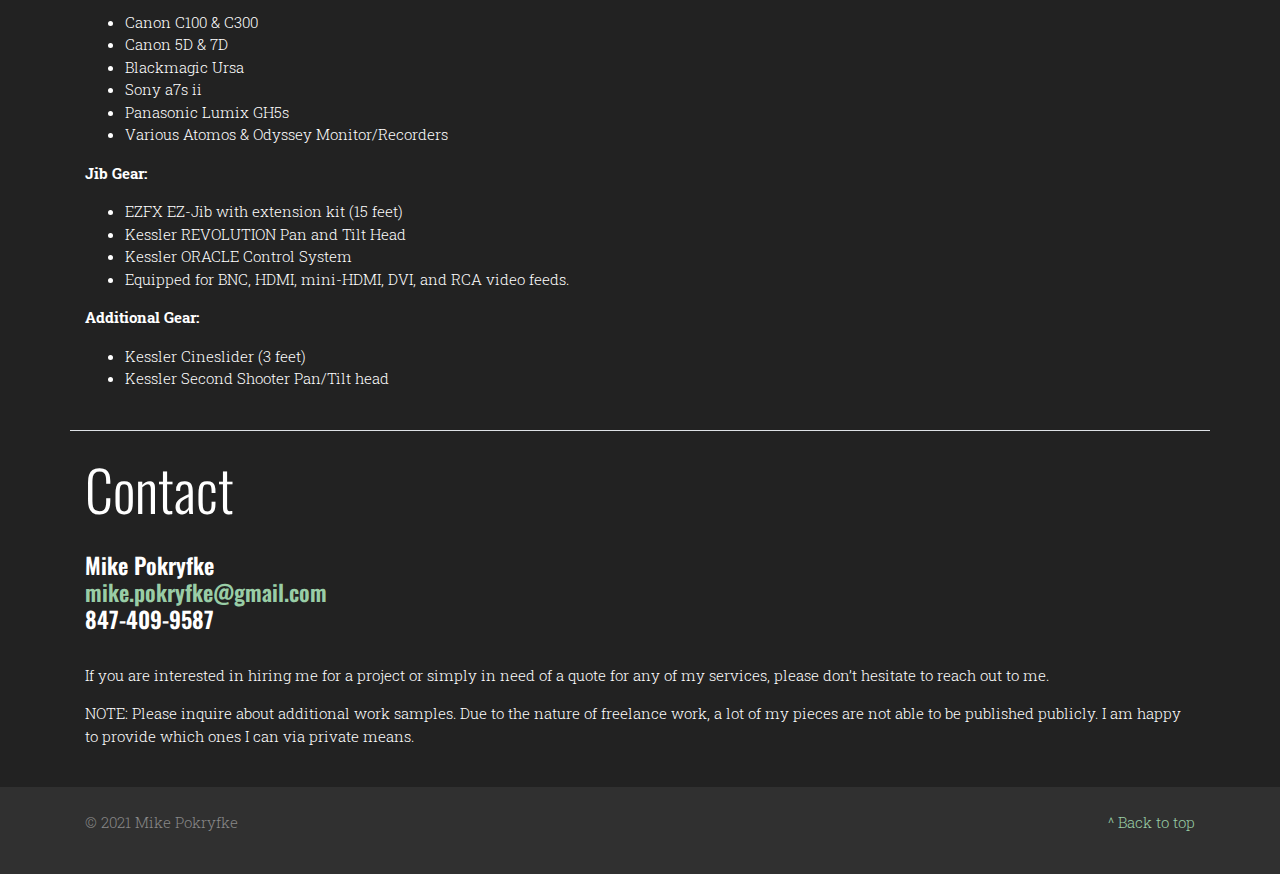
==== commit 0c1712c7: "Update index.html" ====
--- a/po/index.html
+++ b/po/index.html
@@ -64,6 +64,7 @@
 	  position: relative;
 	  -webkit-transition: all 0.35s;
 	  transition: all 0.35s;
+      border: 1px solid #2A2A2A;
 	}
 
 	.hovereffect:hover img {
@@ -120,7 +121,7 @@
   <nav class="navbar navbar-expand-lg navbar-dark bg-none static-top">
     <div class="container">
       <a class="navbar-brand" href="#"><img src="img/logo-transparent.png" class="img-fluid" style="max-height:170px;" /></a>
-      <button class="navbar-toggler" type="button" data-toggle="collapse" data-target="#navbarResponsive" aria-controls="navbarResponsive" aria-expanded="false" aria-label="Toggle navigation">
+      <button class="navbar-toggler d-none" type="button" data-toggle="collapse" data-target="#navbarResponsive" aria-controls="navbarResponsive" aria-expanded="false" aria-label="Toggle navigation">
         <span class="navbar-toggler-icon"></span>
       </button>
       <div class="collapse navbar-collapse" id="navbarResponsive">
@@ -145,11 +146,11 @@
     <div class="row pb-4" id="gallery">
 		
 		<!-- State Optical Icon -->
-		<div class="col-lg-3 col-md-4 col-sm-6 col-xs-12">
+		<div class="col-6 col-md-4 col-lg-3">
     		<div class="hovereffect">
-			<img class="img-fluid" src="img/STATE_sales_screen01-269x269.jpg" alt="STATE Optical – Sales Introduction Video">
+			<img class="img-fluid w-100" src="img/STATE_sales_screen01-269x269.jpg" alt="STATE Optical – Sales Introduction Video">
 				<div class="overlay">
-					<h2>STATE Optical – Sales Introduction Video</h2>
+					<h2><a href="#stateoptical" data-toggle="modal">STATE Optical – Sales Introduction Video</a></h2>
 					<p>
 						<a href="#stateoptical" class="btn border p-2 bg-secondary" data-toggle="modal">PLAY</a>
 					</p>
@@ -165,7 +166,7 @@
 						<button type="button" class="close" data-dismiss="modal">&times;</button>
 					</div>
 					<div class="modal-body">
-					  <div style="padding:56.25% 0 0 0;position:relative;"><iframe src="https://player.vimeo.com/video/210719990?autoplay=1" style="position:absolute;top:0;left:0;width:100%;height:100%;" frameborder="0" allow="autoplay; fullscreen; picture-in-picture" allowfullscreen></iframe></div><script src="https://player.vimeo.com/api/player.js"></script>
+					  <div style="padding:56.25% 0 0 0;position:relative;"><iframe src="https://player.vimeo.com/video/210719990?portrait=0" style="position:absolute;top:0;left:0;width:100%;height:100%;" frameborder="0" allow="autoplay; fullscreen; picture-in-picture" allowfullscreen></iframe></div><script src="https://player.vimeo.com/api/player.js"></script>
 					  <br />
 					  <p>Video produced as a sales tool for Chicago-based eyewear manufactrurer, State Optical Co.</p>
 					  <p class="small border-top pt-3">Produced by: FOUR Productions</p>
@@ -177,19 +178,19 @@
 				</div>
 			</div>
 		</div>
-		<!-- Jarc Icon -->
-		<div class="col-lg-3 col-md-4 col-sm-6 col-xs-12">
+		<!-- JARC Icon -->
+		<div class="col-6 col-md-4 col-lg-3">
     		<div class="hovereffect">
-			<img class="img-fluid" src="img/JARC_Still01-269x269.jpg" alt="JARC">
+			<img class="img-fluid w-100" src="img/JARC_Still01-269x269.jpg" alt="JARC">
 				<div class="overlay">
-					<h2>JARC</h2>
+					<h2><a href="#jarc" data-toggle="modal">JARC</a></h2>
 					<p>
 						<a href="#jarc" class="btn border p-2 bg-secondary" data-toggle="modal">PLAY</a>
 					</p>
 				</div>
 			</div>
 		</div>
-		<!-- State Optical Modal HTML -->
+		<!-- JARC Modal HTML -->
 		<div id="jarc" class="modal fade">
 			<div class="modal-dialog">
 				<div class="modal-content">
@@ -198,7 +199,7 @@
 						<button type="button" class="close" data-dismiss="modal">&times;</button>
 					</div>
 					<div class="modal-body">
-					  <div style="padding:56.25% 0 0 0;position:relative;"><iframe src="https://player.vimeo.com/video/210719990?autoplay=1&portrait=0" style="position:absolute;top:0;left:0;width:100%;height:100%;" frameborder="0" allow="autoplay; fullscreen; picture-in-picture" allowfullscreen></iframe></div><script src="https://player.vimeo.com/api/player.js"></script>
+					  <div style="padding:56.25% 0 0 0;position:relative;"><iframe src="https://player.vimeo.com/video/251058749?portrait=0" style="position:absolute;top:0;left:0;width:100%;height:100%;" frameborder="0" allow="autoplay; fullscreen; picture-in-picture" allowfullscreen></iframe></div><script src="https://player.vimeo.com/api/player.js"></script>
 					  <br />
 						<p>Video produced for Country Financial profiling the Jane Addams Resource Corporation.</p>
 						<p class="small border-top pt-3">Produced by: Digital. And Then Some.</p>
